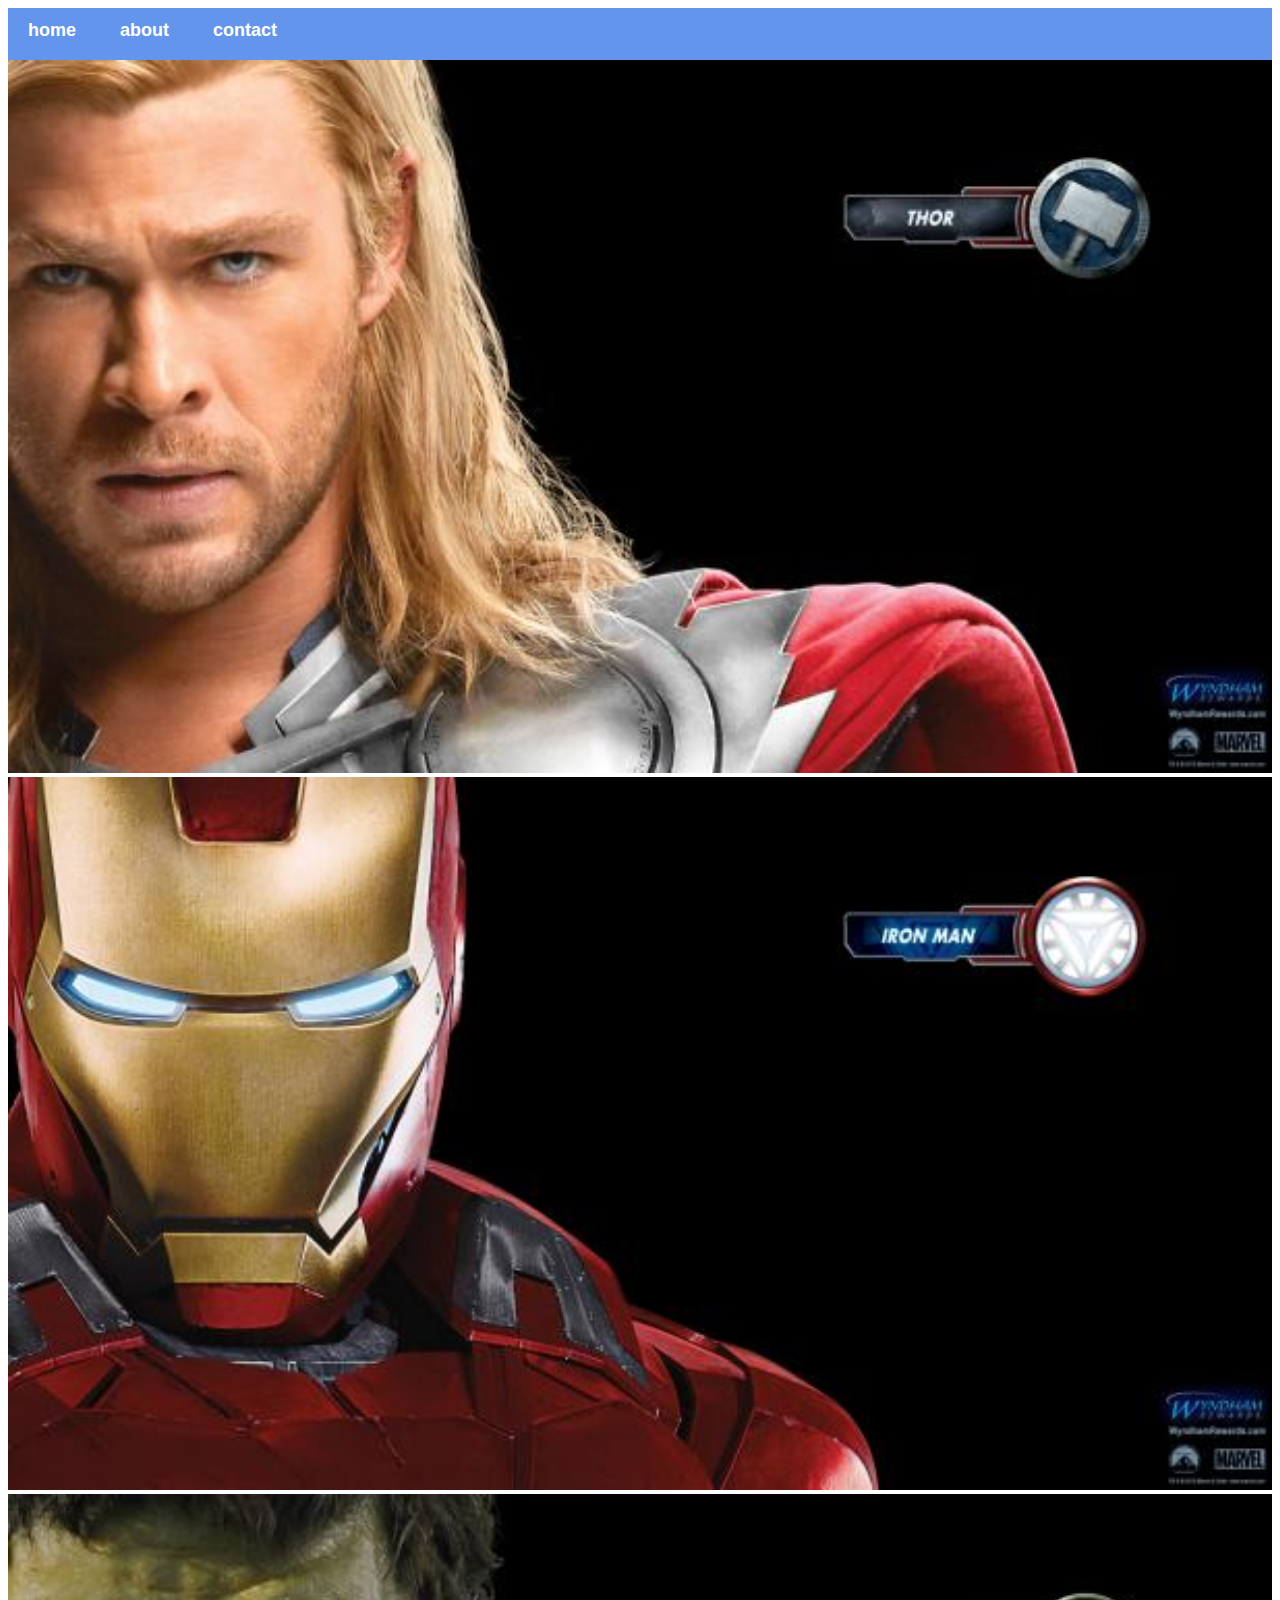
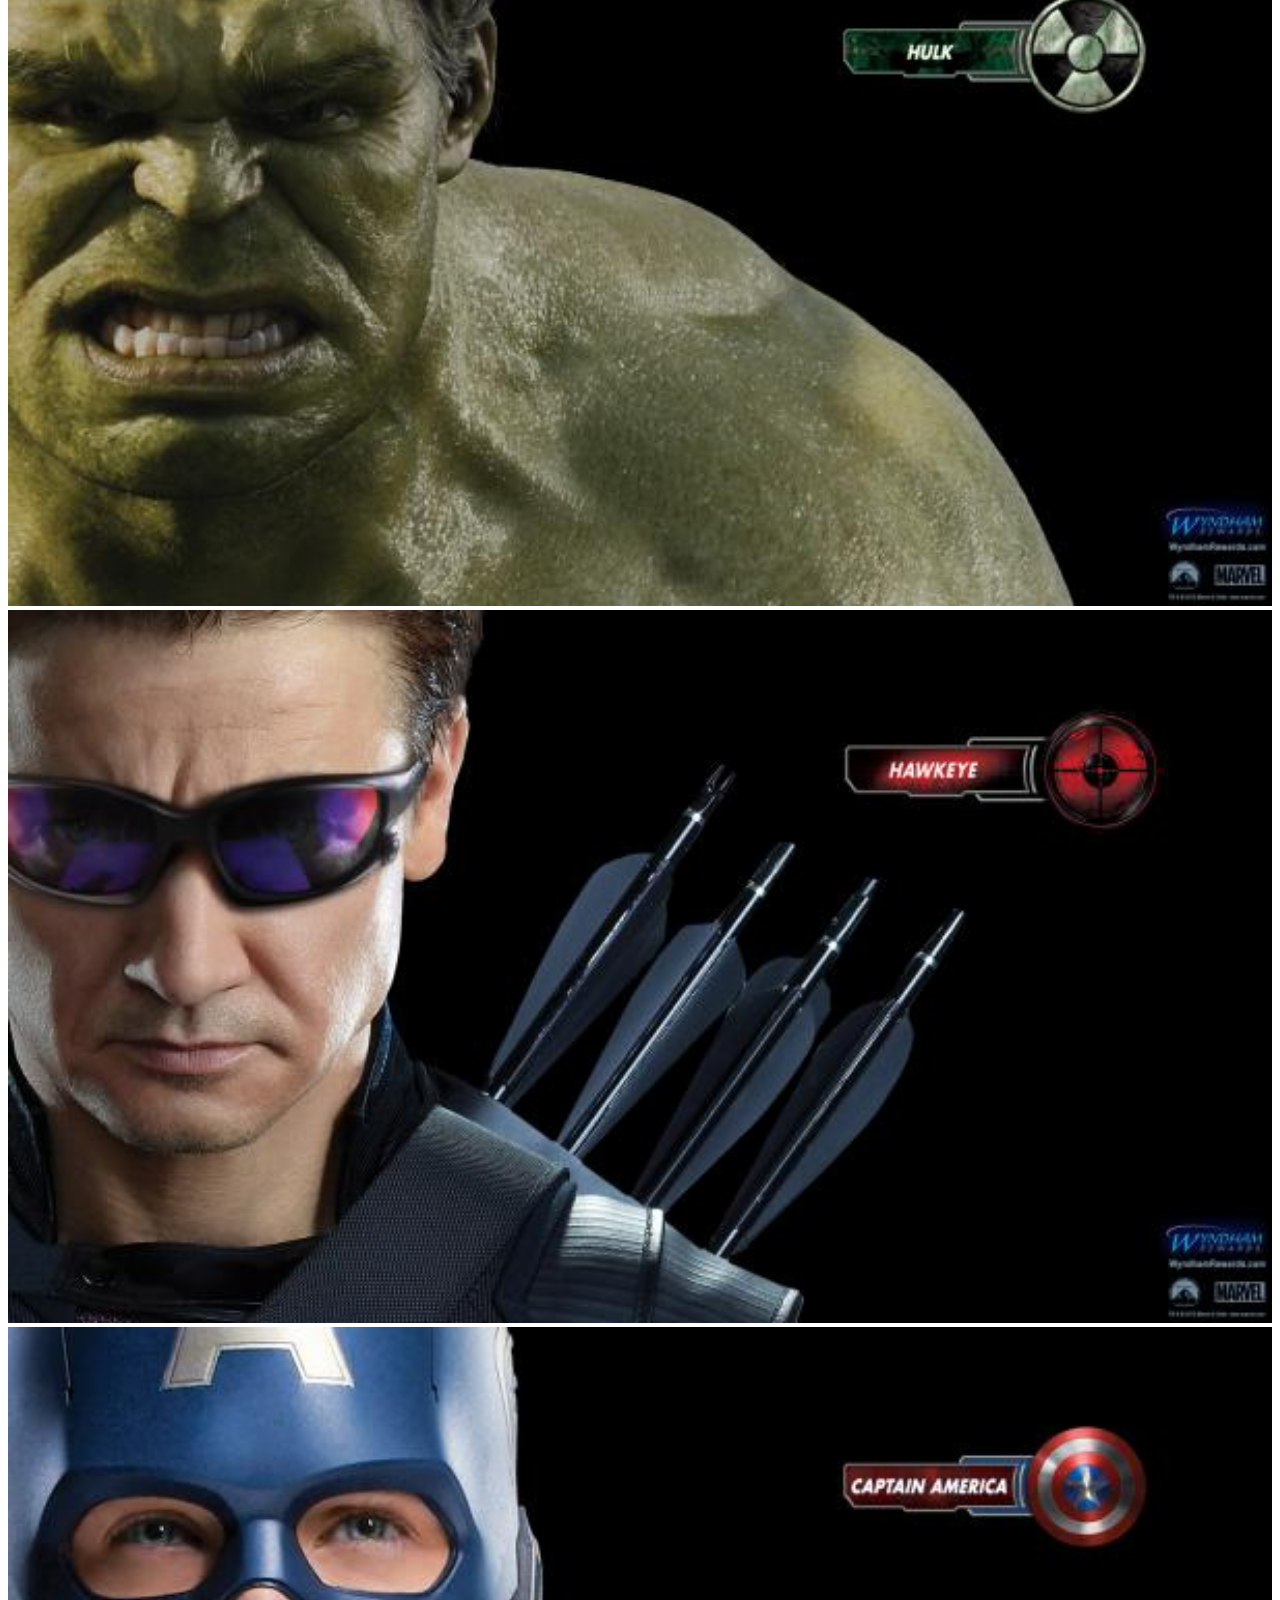
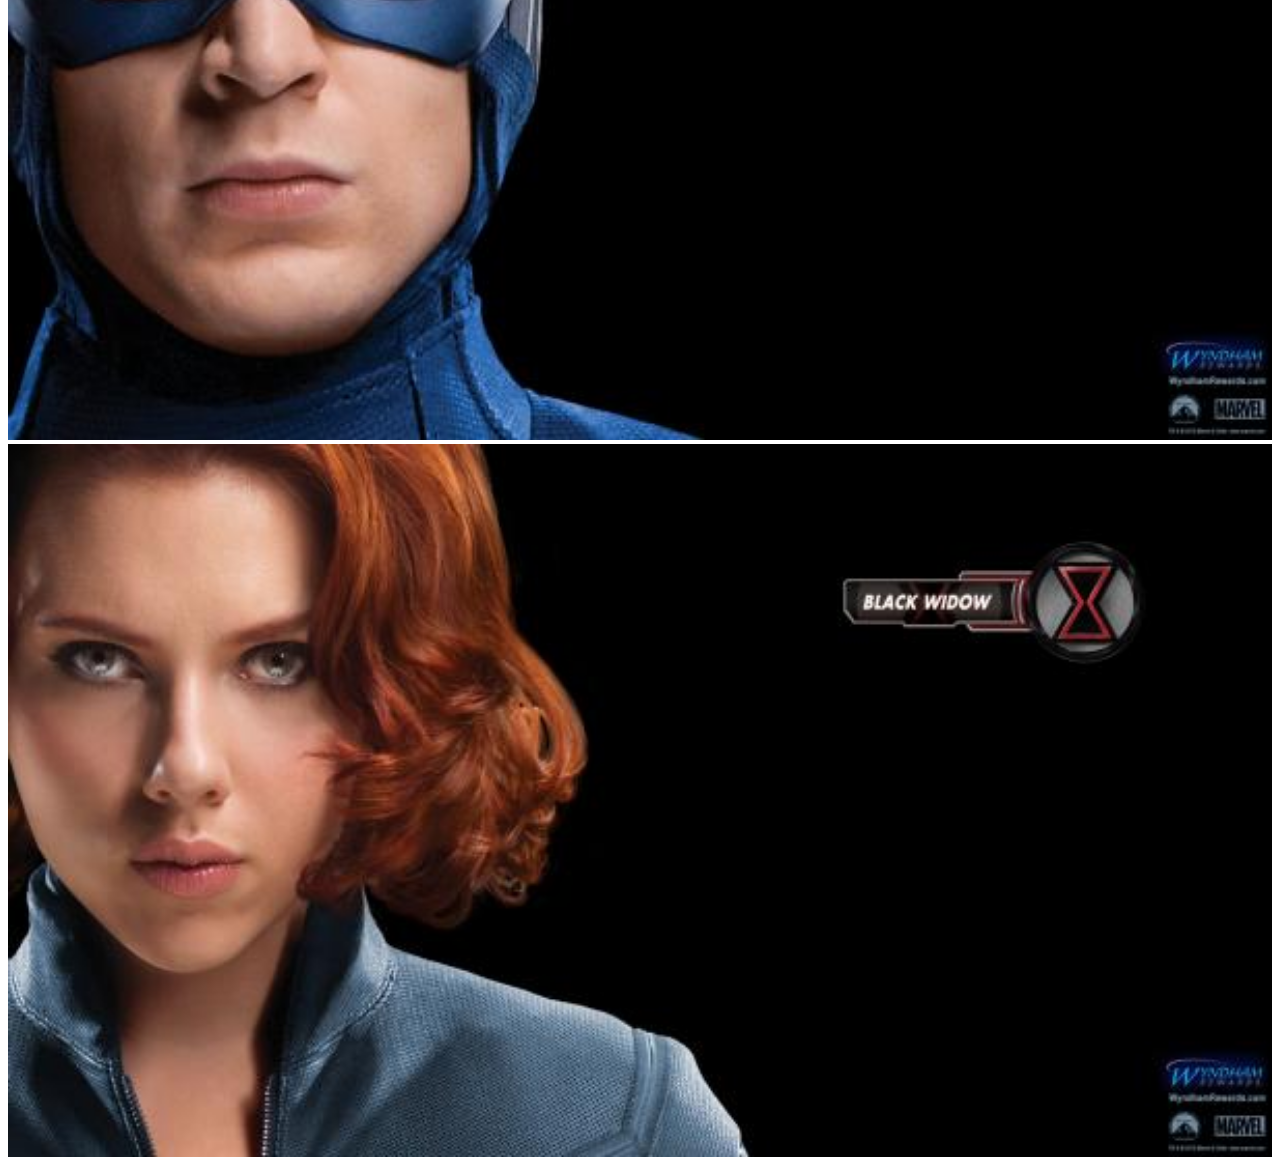
==== index.html @ a5c0e1f4 "added project files" ====
<!DOCTYPE html>
<html>
    <head>
        <link rel="stylesheet" href="style.css">
    </head>
    <body>
        <div id="menu">
            <a href="index.html">home</a>
             <a href="about.html">about</a>
            <a href="contact.html">contact</a>
        </div>
       <div class="gallery">
           <a href="avenger-1.html"><img src="images/avengers_01.jpg" /></a>
            <a href="avenger-2.html"><img src="images/avengers_02.jpg" /></a>
            <a href="avenger-3.html"><img src="images/avengers_03.jpg" /></a>
            <a href="avengers-4.html"><img src="images/avengers_04.jpg" /></a>
            <a href="avengers-5.html"><img src="images/avengers_05.jpg" /></a>
            <a href="avenger-6.html"><img src="images/avengers_06.jpg" /></a>
        </div> 
    </body>
</html>
---- style.css ----
.gallery img{
    width: 100%;
}
#menu{
   width: 100%;
    height: 40px;
    background-color: cornflowerblue;
    padding-top: 12px;
}

#menu a{
    color: #ffffff;
    font-family: Helvetica, sans-serif;
    font-size: 18px;
    text-decoration: none;
    font-weight: 800;
    
    padding-left: 20px;
    padding-right: 20px;
    
}
#menu a:hover{
    color: #5077bd;
}
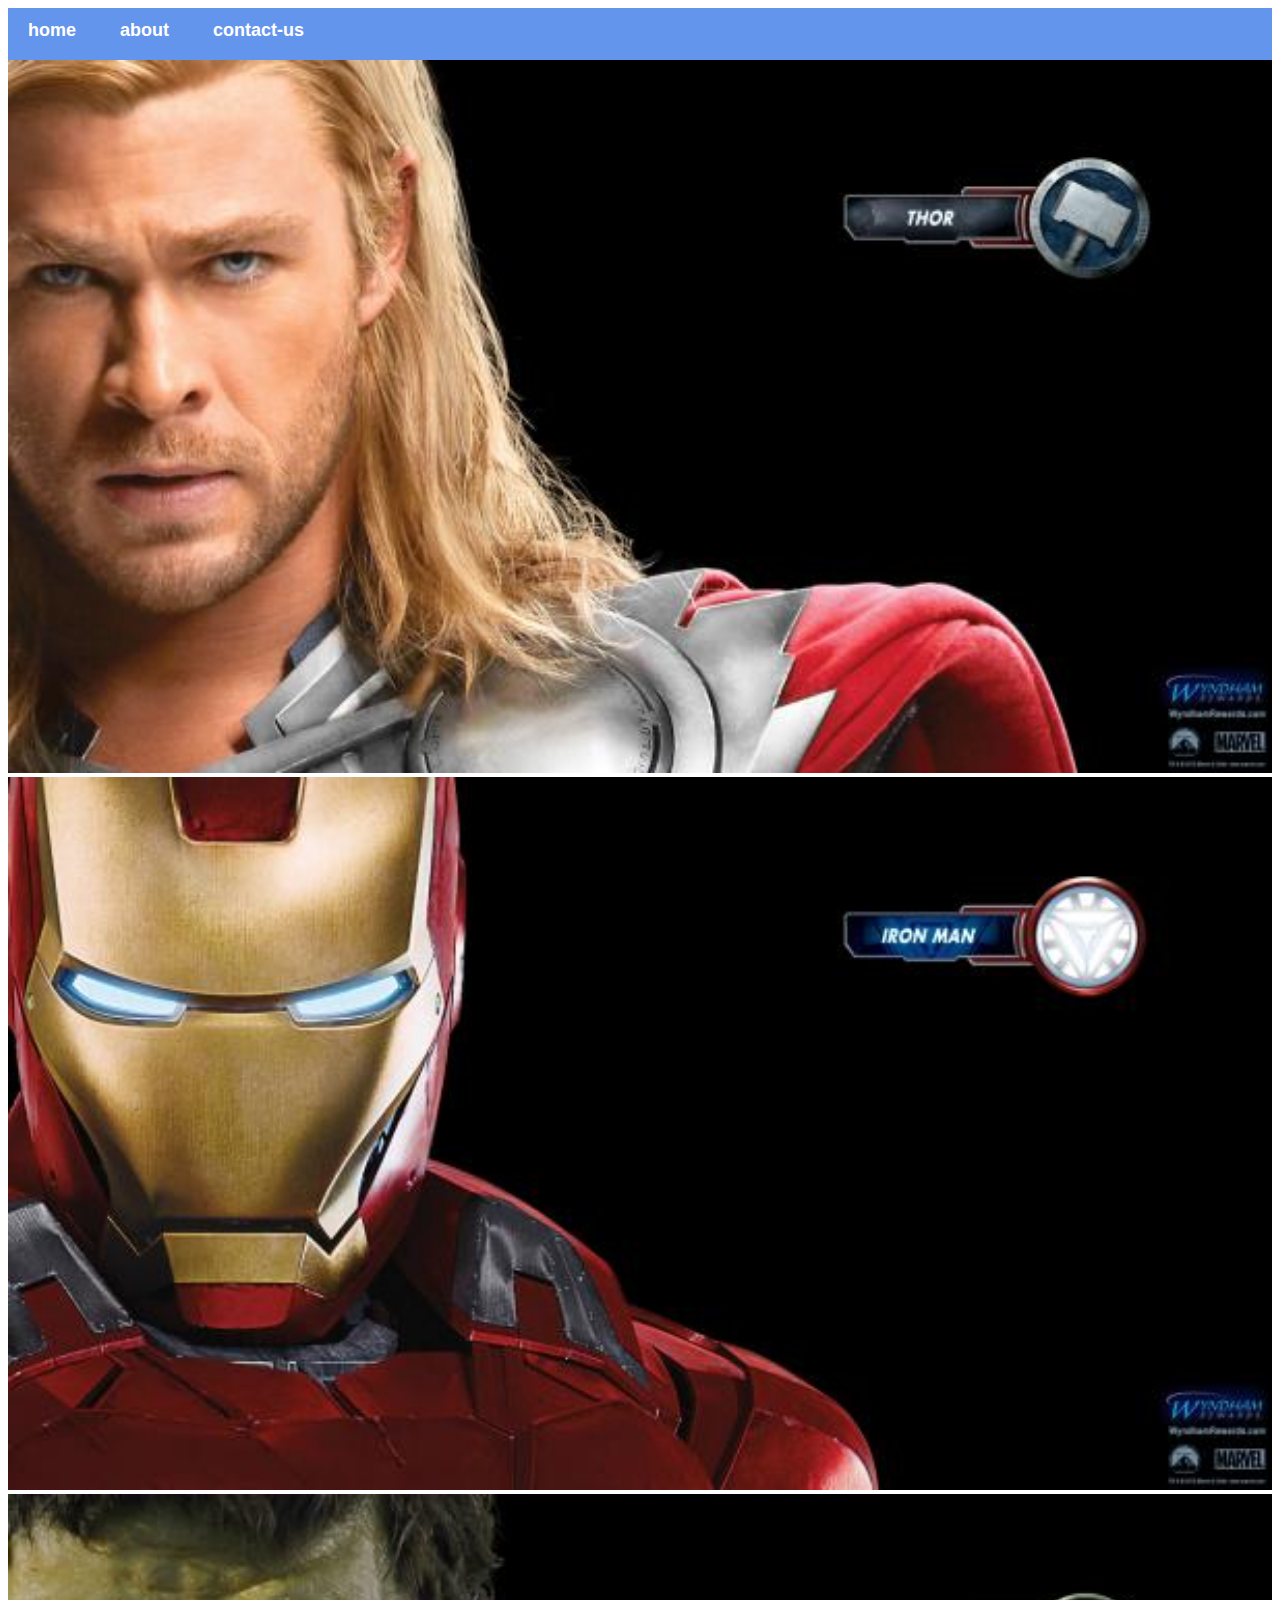
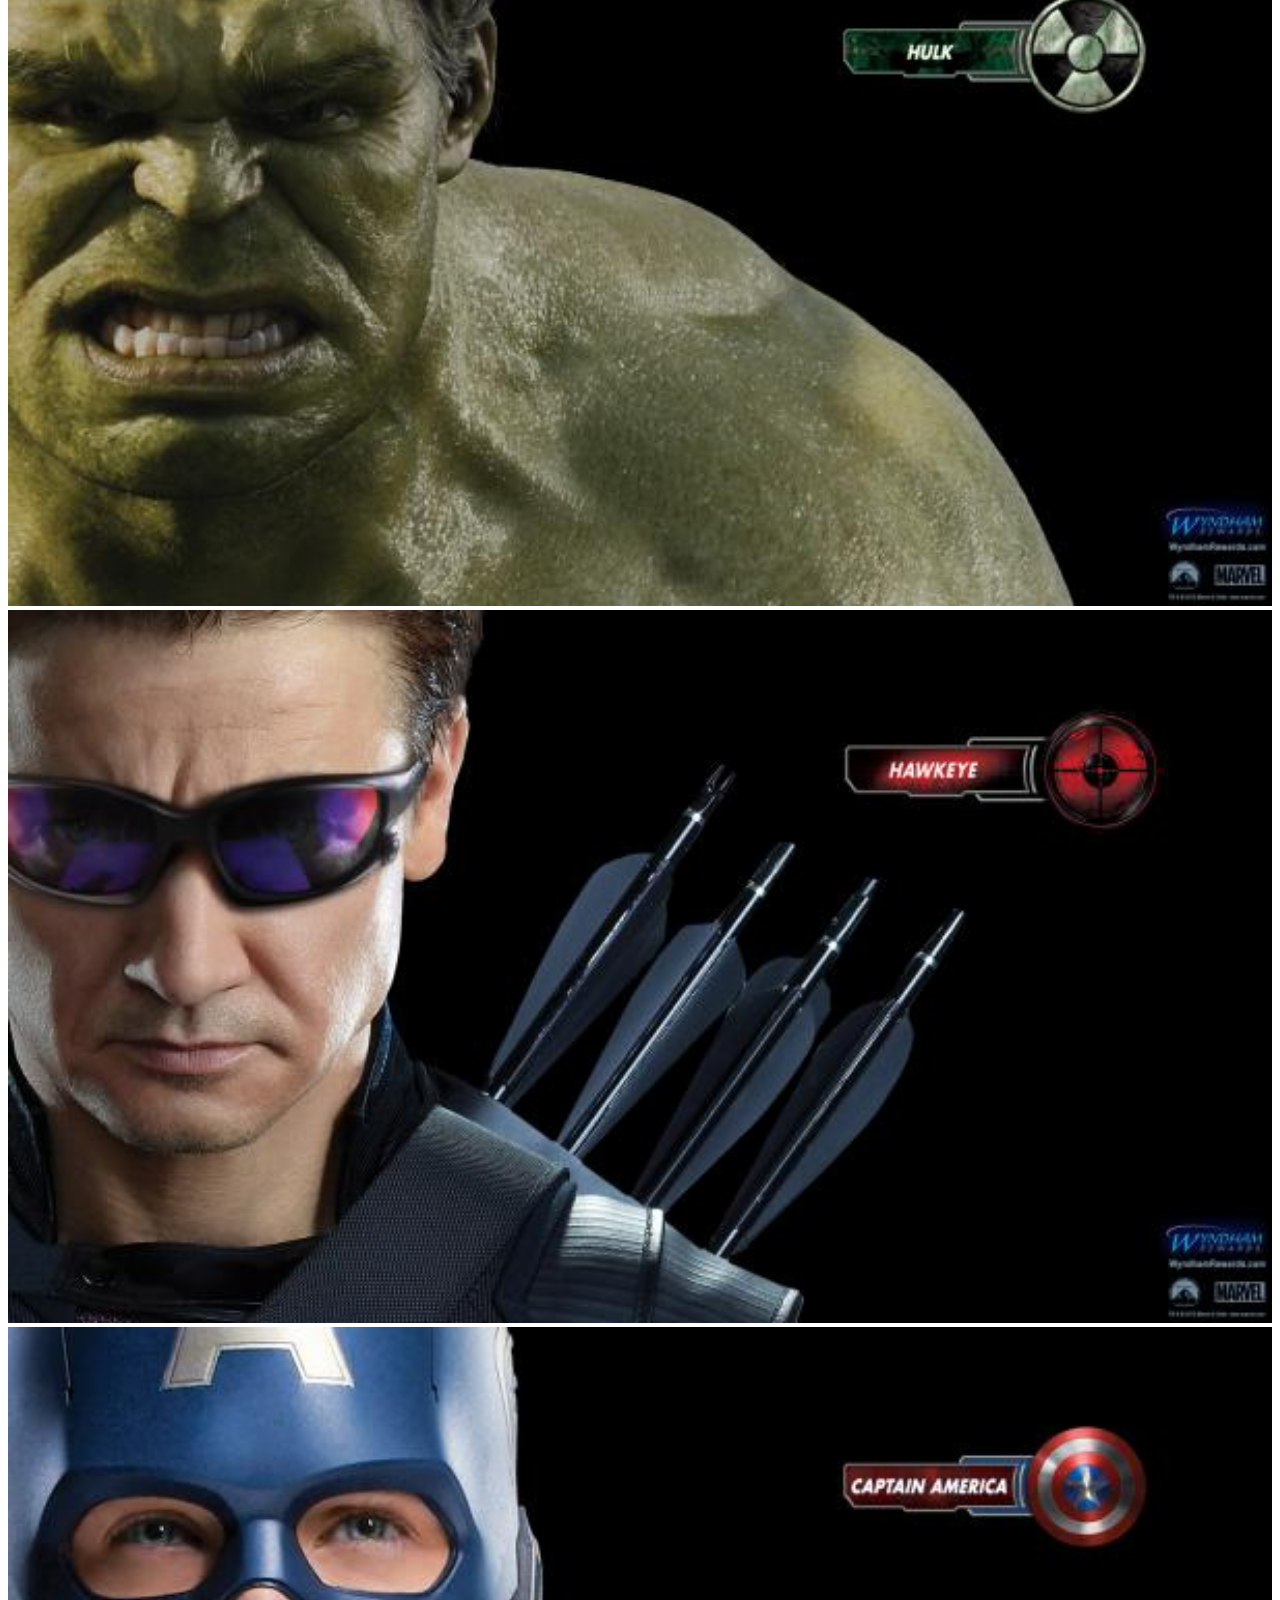
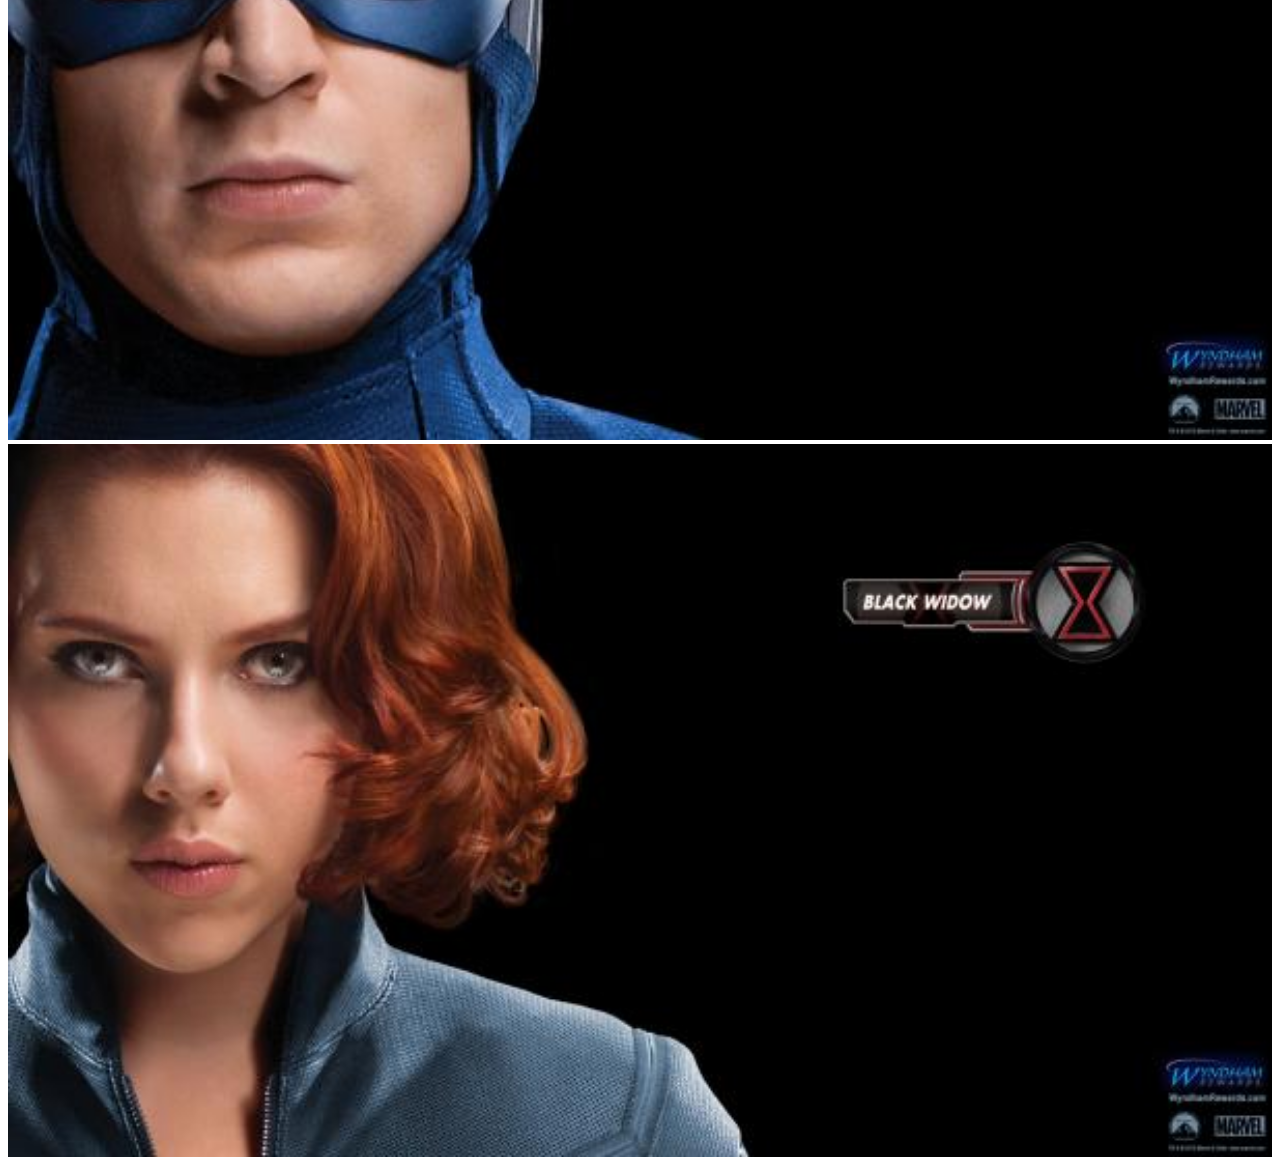
==== commit 2bdabf75: "changed contact to contact us" ====
--- a/index.html
+++ b/index.html
@@ -7,7 +7,7 @@
         <div id="menu">
             <a href="index.html">home</a>
              <a href="about.html">about</a>
-            <a href="contact.html">contact</a>
+            <a href="contact.html">contact-us</a>
         </div>
        <div class="gallery">
            <a href="avenger-1.html"><img src="images/avengers_01.jpg" /></a>
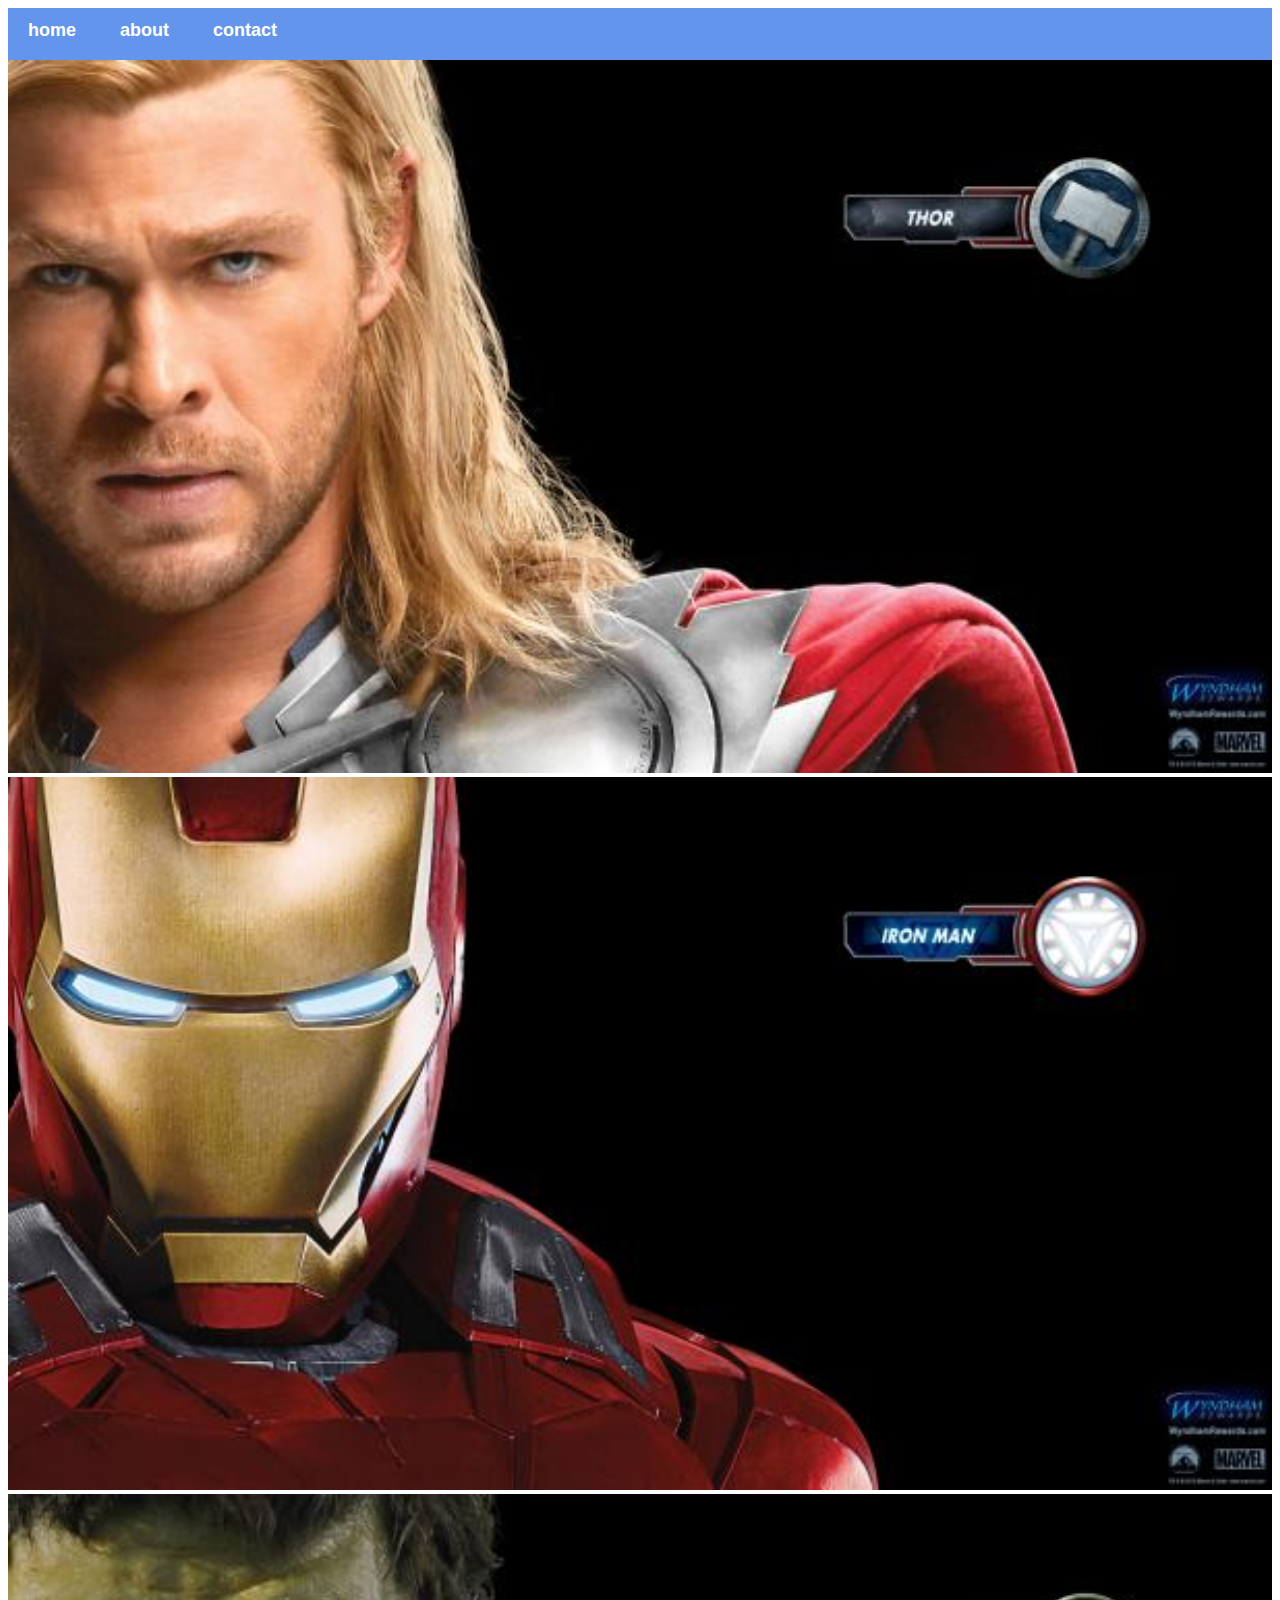
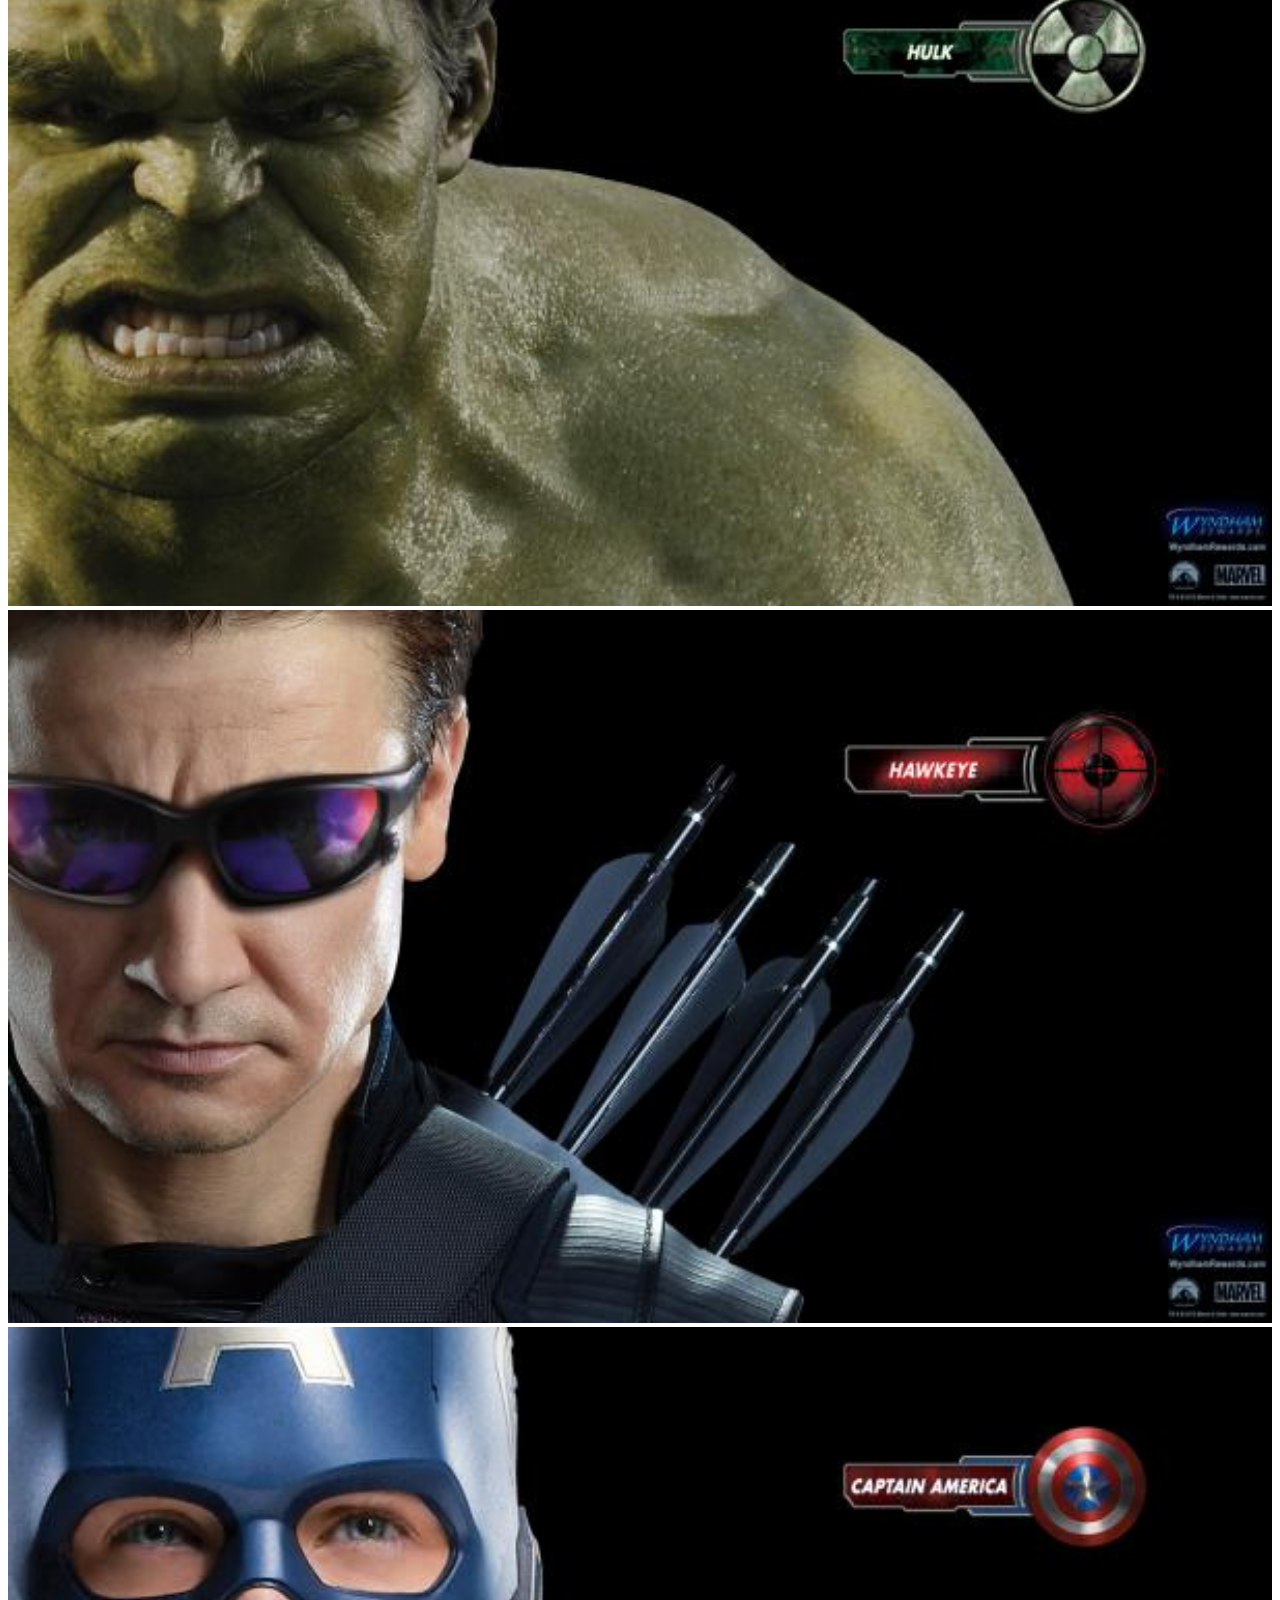
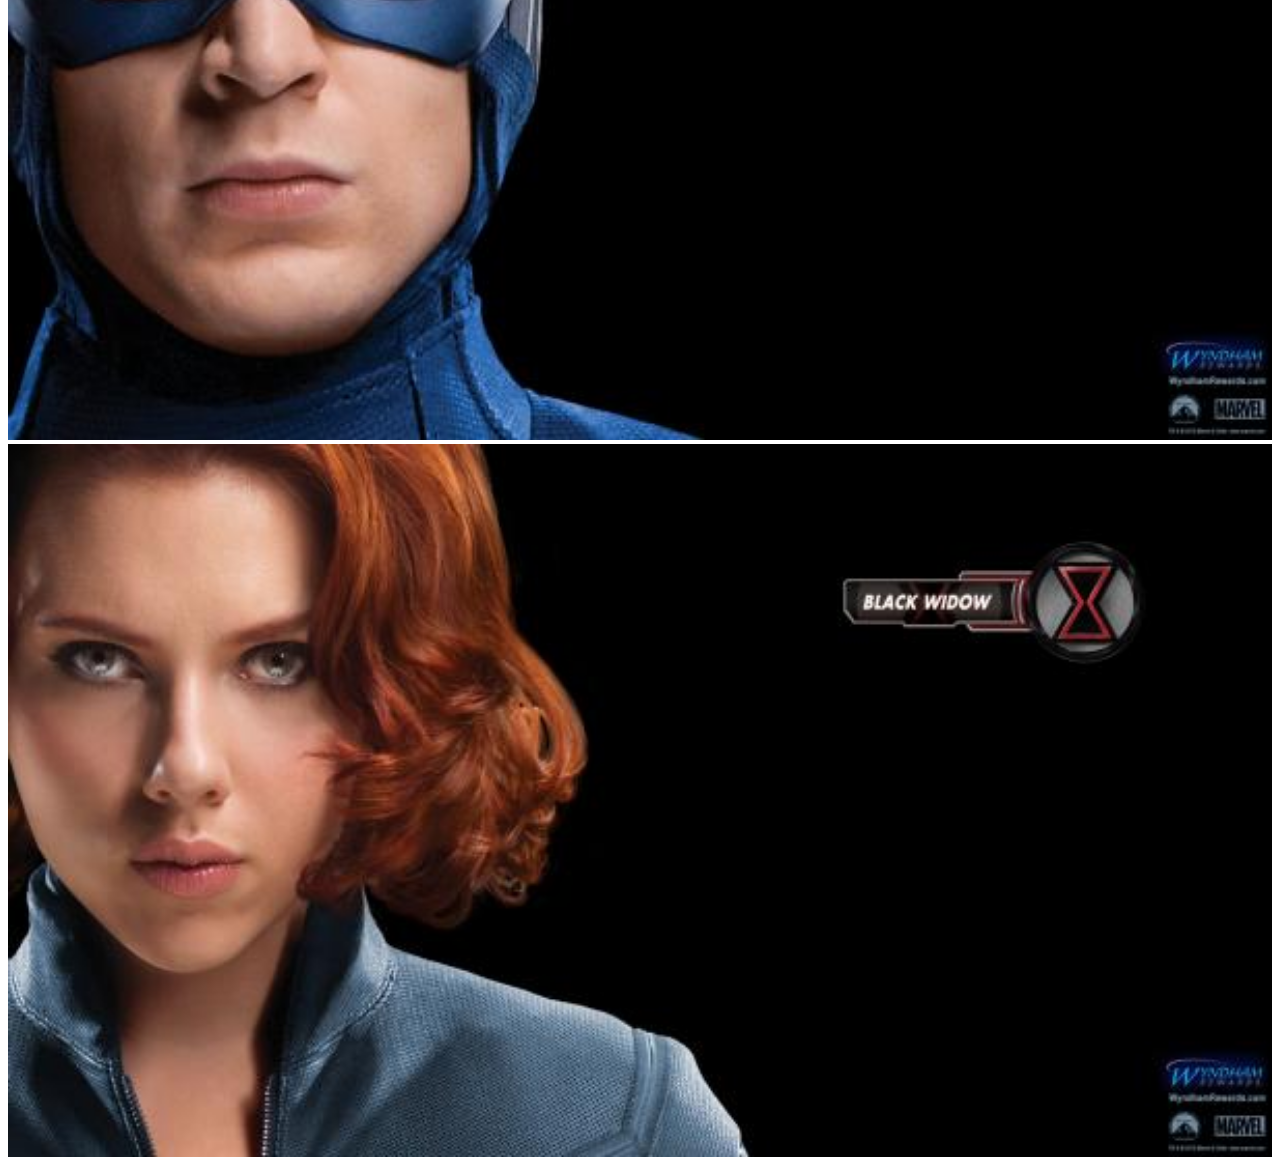
==== commit 23e6306f: "Revert "changed contact to contact us"" ====
--- a/index.html
+++ b/index.html
@@ -7,7 +7,7 @@
         <div id="menu">
             <a href="index.html">home</a>
              <a href="about.html">about</a>
-            <a href="contact.html">contact-us</a>
+            <a href="contact.html">contact</a>
         </div>
        <div class="gallery">
            <a href="avenger-1.html"><img src="images/avengers_01.jpg" /></a>
